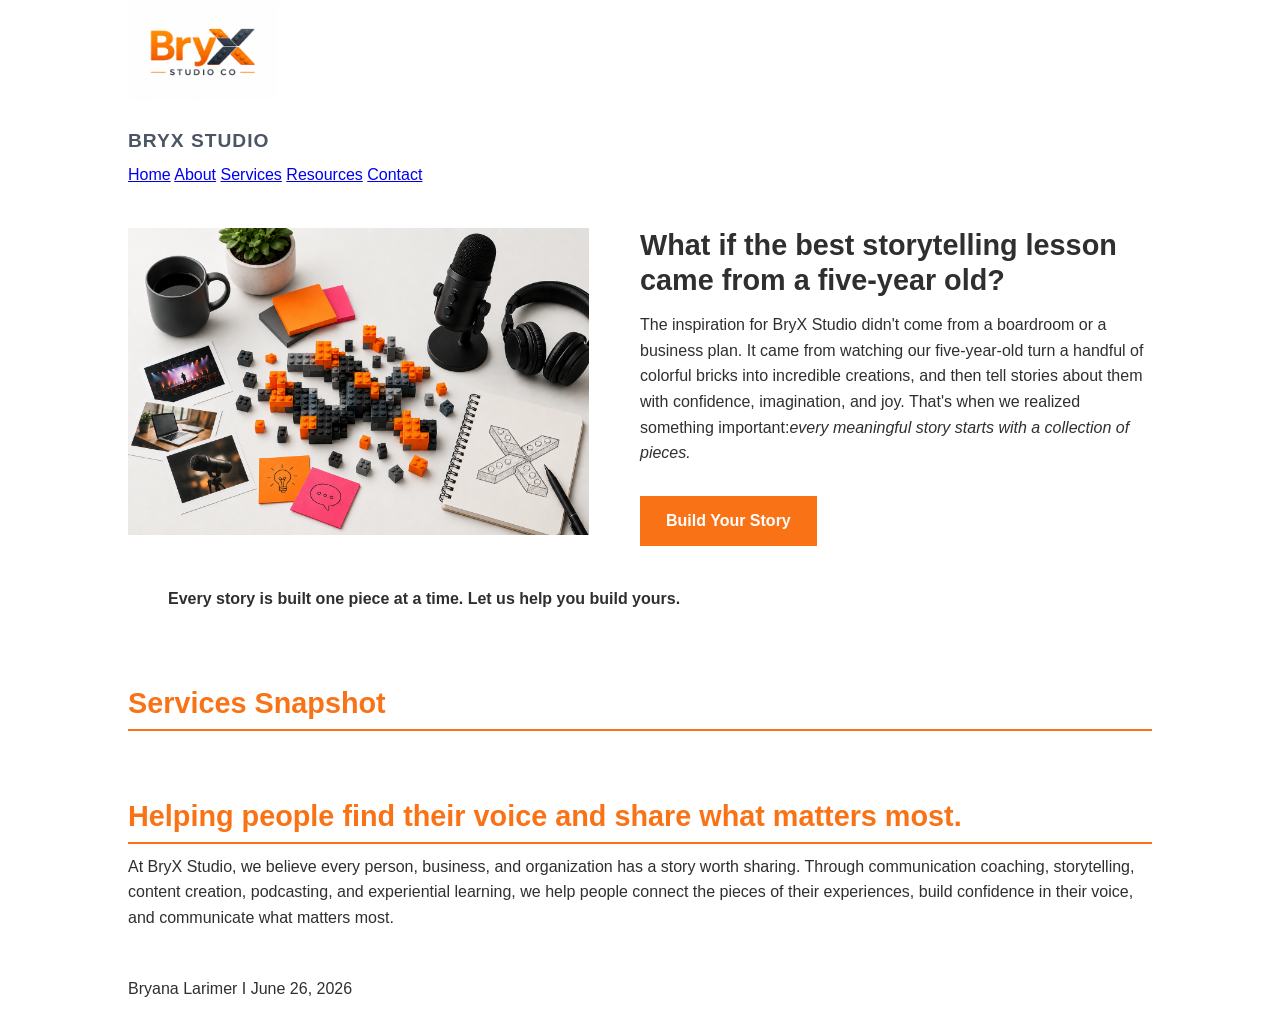
==== webdevelopment/index.html @ a3e9df2f "Add files via upload" ====
<!DOCTYPE html>
<html lang="en">
    <!--Name: Bryana Larimer
    Date: June 21, 2026
    Course: IS_LT-7355
    Description: BryX Studio Home Page
    Introduces visitors to BryX Studio through a hero section, business overview,
    featured services, and primary navigation. This page serves as the main entry
    point to the website and communicates the business mission and purpose. -->
    <head>
        <meta charset="UTF-8">
        <meta name="viewport" content="width=device-width, initial-scale=1.0">
        <title>Storytelling, Podcasting, & Communication | BryX Studio</title>
<!-- Link to external CSS for styling --> <link rel="stylesheet" href="style.css">
    </head>

    <!-- Header and navigation -->
    <body>
        <header>
        <!-- Logo and navigation will be enhanced here -->
        <img src="BryXStudiologo.png" alt="logo" width="150"><h3>BryX Studio</h3>
        <!-- Navigation menu is in alignment with business page requirements -->
        <nav>
            <a href="#home">Home</a>
            <a href="#about">About</a>
            <a href="#services">Services</a>
            <a href="#resources">Resources</a>
            <a href="#contact">Contact</a>
        </nav>
        </header>

    <!-- Main home page content -->
     <main>
        <!-- Hero section begins here. -->
        <section class="hero">
        <div class="hero-content">
        <h1>What if the best storytelling lesson came from a five-year old?</h1>
        <p>The inspiration for BryX Studio didn't come from a boardroom or a business plan. It came
            from watching our five-year-old turn a handful of colorful bricks into incredible creations,
            and then tell stories about them with confidence, imagination, and joy. That's when we 
            realized something important:<em>every meaningful story starts with a
            collection of pieces.</em></p>

            <a href="#about" class="button">Build Your Story</a>
        </div>

        <div class="hero-image">
               <img src="images_bryx-hero.png"
            alt="Creative workspace with colorful building blocks, a microphone, 
            and a notebook representing storytelling, creativity, and building ideas.">
        </div>
        </section>
         
       <!-- Keep the blockquote as a standalone section to breakup the text on the page. -->   
        <div class="quote">
             <blockquote>
                 <strong>Every story is built one piece at a time. Let us help you build 
            yours.</strong>
             </blockquote>
        </div>
         <br>
        
         <!-- Services snapshot will go here -->   
        <section>
            <h2>Services Snapshot</h2>
        </section>

         <br>
            
       <!-- This is the final section of the page and includes the mission content. -->   
        <section>
            <h2>Helping people find their voice and share what matters most. </h2>
            <p>At BryX Studio, we believe every person, business, and organization has a story worth sharing.
            Through communication coaching, storytelling, content creation, podcasting, and experiential learning,
            we help people connect the pieces of their experiences, build confidence in their voice, and communicate
            what matters most.</p>
        </section>
    </main>

        <br>
         
        <!-- Footer will be enhanced here -->
        <footer>
            <p>Bryana Larimer I June 26, 2026</p>
        </footer>
        </body>
</html>
---- webdevelopment/style.css ----
body {
            background-color: #FFFFFF;
            margin: 0 10%;
            font-family: "Open Sans", Arial, sans-serif;
            line-height: 1.6;
            color: #2F2F2F;
            }

            h1 {text-align: left;
            font-family: "Montserrat", Arial, sans-serif;
            color: #2F2F2F;
            font-size: 2.5em;
            font-weight: 700;
            line-height: 1.2;
            text-transform: none;
            margin-top: 20px;
            margin-bottom: 15px;
            }

            h2 {text-align: left;
            font-family: "Montserrat", Arial, sans-serif;
            color: #F97316;
            font-size: 1.8em;
            font-weight: 700;
            line-height: 1.4;
            text-transform: none;
            border-bottom: 2px solid #f97316;
            margin-top: 30px;
            margin-bottom: 10px;
            padding-bottom: 5px;
            }

            h3 {text-align: left;
            font-family: "Montserrat", Arial, sans-serif;
            color: #4B5563;
            font-size: 1.2em;
            font-weight: 600;
            line-height: 1.4;
            text-transform: uppercase;
            margin-top: 20px;
            margin-bottom: 8px;
            letter-spacing: 1px;
            }

            p {text-align: left;
            font-family: "Open Sans", Arial, sans-serif;
            color: #2F2F2F;
            font-size: 1em;
            line-height: 1.6;
            margin-top: 10px;
            margin-bottom: 10px;
            }

            .hero {
                margin-top: 40px;
                margin-right: 0px;
                margin-bottom: 40px;
                margin-left: 0px;
            }

            .hero-content {
                width: 50%;
                float: right;
            }

            .hero h1 {
                font-size: 1.8em;
                margin-top: 0;
            }

            .hero-image {
                width: 45%;
                float: left;
            }

            .hero-image img {
                width: 100%;
                height: auto;
                display: block;
            }

            .hero::after {
                content: "";
                display: block;
                clear: both;
            }

            .button {
                display: inline-block;
                background-color:#F97316;
                color:#FFFFFF;
                font-family: "Montserrat", Arial, sans-serif;
                font-size: 1em;
                font-weight: bold;
                line-height: 1.4;
                text-align: center;
                text-decoration: none;
                border-style: solid;
                border-width: 2px;
                border-color: #F97316;
                padding-top: 12px;
                padding-right: 24px;
                padding-bottom: 12px;
                padding-left: 24px;
                margin-top: 20px;
                margin-right: 0px;
                margin-bottom: 0px;
                margin-left: 0px;
            }

            .button:hover {
                background-color:#FF3B7F;
                border-color: #FF3B7F;
                color:#FFFFFF;
            }

            .pdf-button {
                display: inline-block;
                background-color: #2f2f2f;
                color: white;
                font-family: "Montserrat", Arial, sans-serif;
                font-size: 1em;
                border: 2px solid #2f2f2f;
                padding: 12px 24px;
                margin-top: 20px;
                border-radius: 6px;
                text-decoration: none;
                font-weight: bold;
                transition: .3s;
            }

            .pdf-button:hover {
                background-color: #4B5563;
                border-color: #4B5563;
            }

            .download-box {
                background-color: #F97316;
                color: white;
                padding: 35px;
                margin: 50px auto;
                max-width: 650px;
                border-radius: 10px;
                text-align: center;
            }

            .download-box h3 {
                color: white;
                border-bottom: none;
                margin-top: 0;
            }

            .download-box p {
                color: white;
            }
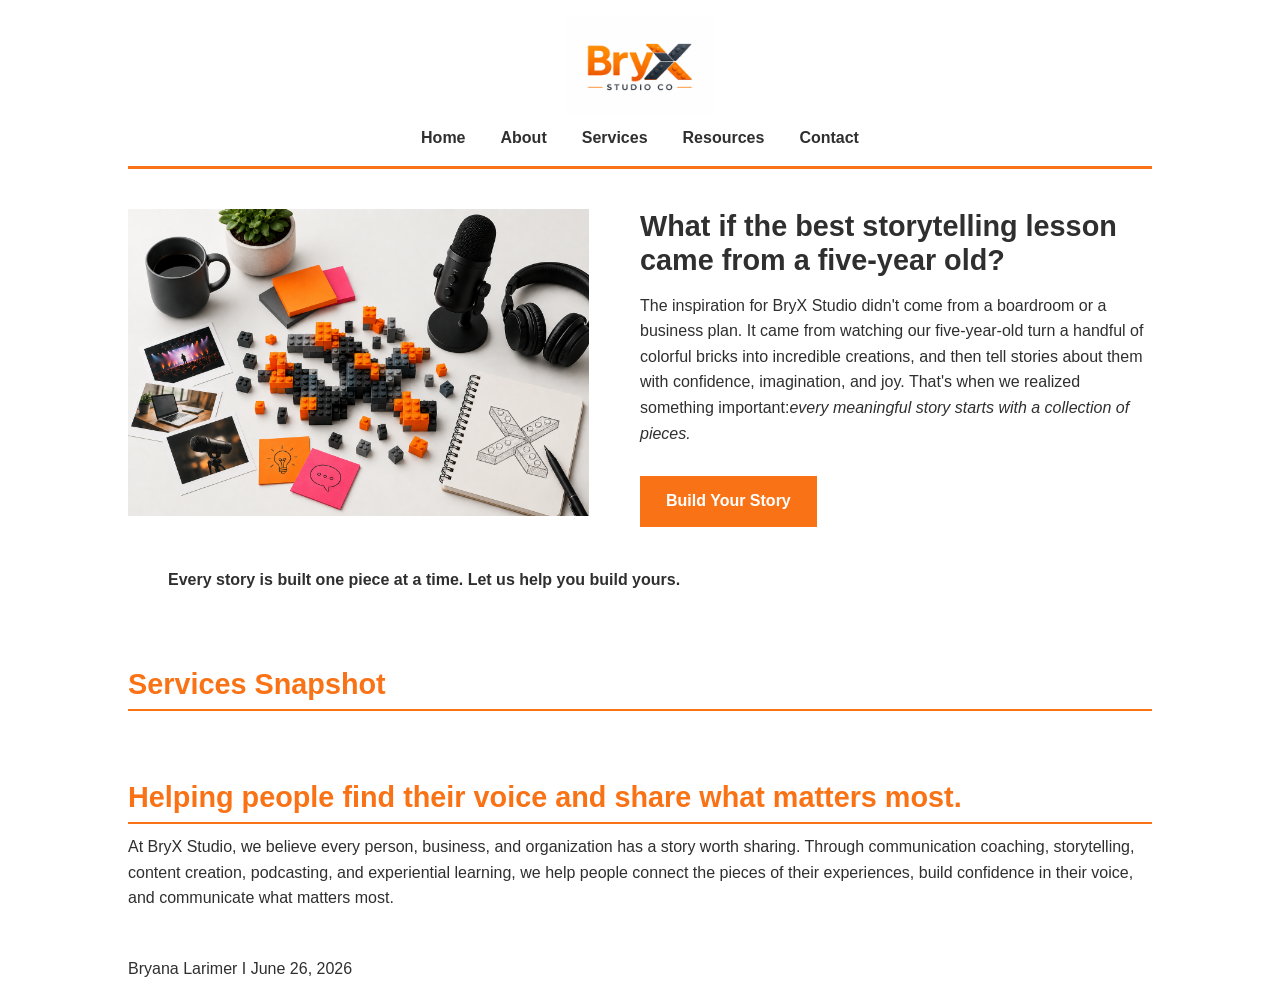
==== commit 1859a2f8: "Add files via upload" ====
--- a/webdevelopment/index.html
+++ b/webdevelopment/index.html
@@ -1,7 +1,7 @@
 <!DOCTYPE html>
 <html lang="en">
     <!--Name: Bryana Larimer
-    Date: June 21, 2026
+    Date: July 3, 2026
     Course: IS_LT-7355
     Description: BryX Studio Home Page
     Introduces visitors to BryX Studio through a hero section, business overview,
@@ -11,22 +11,24 @@
         <meta charset="UTF-8">
         <meta name="viewport" content="width=device-width, initial-scale=1.0">
         <title>Storytelling, Podcasting, & Communication | BryX Studio</title>
-<!-- Link to external CSS for styling --> <link rel="stylesheet" href="style.css">
+        <!-- Link to external CSS for styling --> <link rel="stylesheet" href="style.css">
+        <!--Link to external navigation styling--> <link rel="stylesheet" href="nav.css">
     </head>
 
     <!-- Header and navigation -->
     <body>
-        <header>
-        <!-- Logo and navigation will be enhanced here -->
-        <img src="BryXStudiologo.png" alt="logo" width="150"><h3>BryX Studio</h3>
+         <header class="site-header">
+            <img src="images/BryXStudiologo.png" alt="BryX Studio logo" class="site-logo">
         <!-- Navigation menu is in alignment with business page requirements -->
-        <nav>
-            <a href="#home">Home</a>
-            <a href="#about">About</a>
-            <a href="#services">Services</a>
-            <a href="#resources">Resources</a>
-            <a href="#contact">Contact</a>
-        </nav>
+            <nav class="main-nav">
+                <ul>
+                    <li><a href="index.html">Home</a></li>
+                    <li><a href="about.html">About</a></li>
+                    <li><a href="services.html">Services</a></li>
+                    <li><a href="resources.html">Resources</a></li>
+                    <li><a href="contact.html">Contact</a></li>
+                </ul>
+            </nav>
         </header>
 
     <!-- Main home page content -->
@@ -45,7 +47,7 @@
         </div>
 
         <div class="hero-image">
-               <img src="images_bryx-hero.png"
+               <img src="images/images_bryx-hero.png"
             alt="Creative workspace with colorful building blocks, a microphone, 
             and a notebook representing storytelling, creativity, and building ideas.">
         </div>
--- a/webdevelopment/style.css
+++ b/webdevelopment/style.css
@@ -136,7 +136,8 @@
 
             .download-box {
                 background-color: #F97316;
-                color: white;
+                color: #2F2F2F;
+                border: 2px solid #2f2f2f;
                 padding: 35px;
                 margin: 50px auto;
                 max-width: 650px;
@@ -145,11 +146,41 @@
             }
 
             .download-box h3 {
-                color: white;
+                color: #2F2F2F;
                 border-bottom: none;
                 margin-top: 0;
             }
 
             .download-box p {
-                color: white;
+                color: #2F2F2F;
             }
+
+            .services-list {
+                background-color: #F5F5F5;
+                list-style: none;
+                padding: 20px 30px;
+                margin: 20px 0;
+                border-left: 4px solid #F97316;
+                border-radius: 8px;
+            }
+
+            .services-list li {
+                font-family: "Open Sans", Arial, sans-serif;
+                font-size: 1.05em;
+                color: #2F2F2F;
+                line-height: 1.8;
+                margin-bottom: 10px;
+            }
+
+            .services-list li::before {
+                content: "✔";
+                color: #F97316;
+                font-weight: bold;
+                margin-right: 10px;
+            }
+
+            .services-list li:hover {
+                color: #FF3B7F;
+            }
+            
+
--- a/webdevelopment/nav.css
+++ b/webdevelopment/nav.css
@@ -0,0 +1,37 @@
+.site-header {
+    display: flex;
+    flex-direction: column;
+    align-items: center;
+    padding: 15px 30px;
+    background-color: white;
+    border-bottom: 3px solid #F97316;
+}
+
+.site-logo {
+    width: 150px;
+    height: auto;
+    margin-bottom: 10px;
+}
+
+.main-nav ul {
+    display: flex;
+    flex-direction: row;
+    gap: 35px;
+    list-style: none;
+    margin: 0;
+    padding: 0;
+}
+
+.main-nav a {
+    font-family: "Montserrat", Arial, sans-serif;
+    font-size: 1em;
+    font-weight: bold;
+    color: #2F2f2f;
+    text-decoration: none;
+}
+
+.main-nav a:hover,
+.main-nav a:focus {
+    color: #FF3B7F;
+    text-decoration: underline;
+}
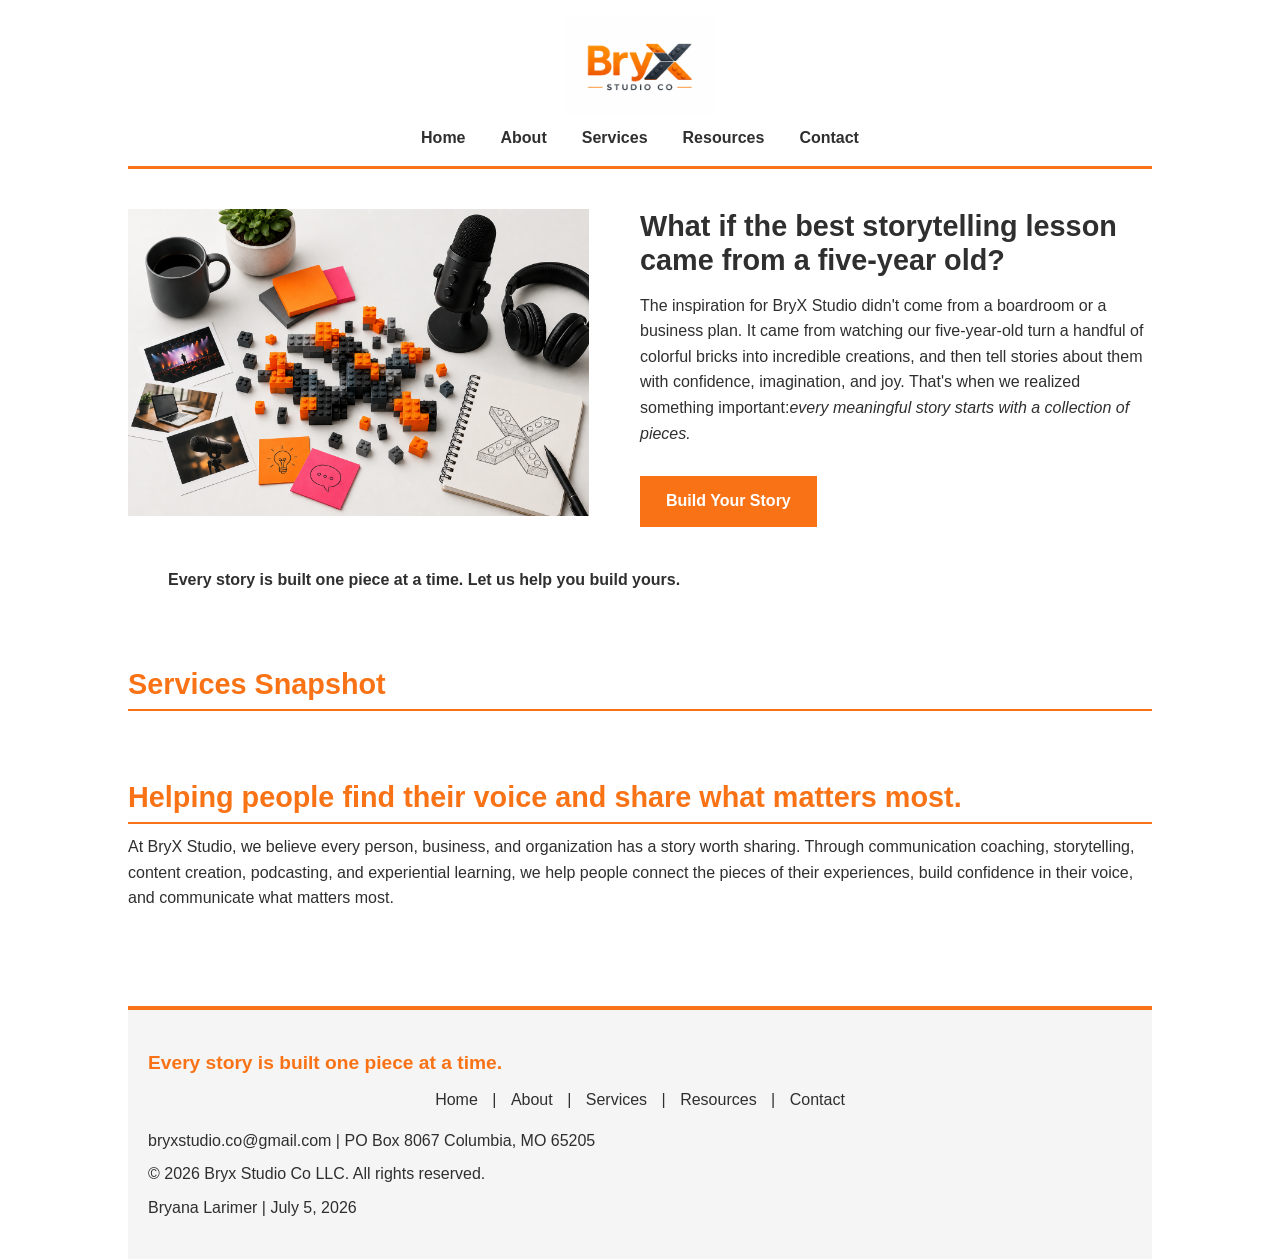
==== commit 075f37ac: "Add files via upload" ====
--- a/webdevelopment/index.html
+++ b/webdevelopment/index.html
@@ -15,7 +15,7 @@
         <!--Link to external navigation styling--> <link rel="stylesheet" href="nav.css">
     </head>
 
-    <!-- Header and navigation -->
+<!-- Site header and main navigation -->
     <body>
          <header class="site-header">
             <img src="images/BryXStudiologo.png" alt="BryX Studio logo" class="site-logo">
@@ -24,7 +24,17 @@
                 <ul>
                     <li><a href="index.html">Home</a></li>
                     <li><a href="about.html">About</a></li>
-                    <li><a href="services.html">Services</a></li>
+    <!--Dropdown navigation-->
+                    <li class="dropdown">
+                        <a href="services.html">Services</a>
+                        <ul class="dropdown-menu">
+                            <li><a href="#">Communication & Confidence Coaching</a></li>
+                            <li><a href="#">Storytelling & Brand Messaging</a></li>
+                            <li><a href="#">Content Creation & Podcasting</a></li>
+                            <li><a href="#">Assessments & Team Development</a></li>
+                            <li><a href="#">Experiential Learning Workshops</a></li>
+                        </ul>
+                    </li>
                     <li><a href="resources.html">Resources</a></li>
                     <li><a href="contact.html">Contact</a></li>
                 </ul>
@@ -81,9 +91,27 @@
 
         <br>
          
-        <!-- Footer will be enhanced here -->
-        <footer>
-            <p>Bryana Larimer I June 26, 2026</p>
+     <!-- Footer -->
+        <footer class="site-footer">
+            <p class="footer-motto">
+                Every story is built one piece at a time.
+            </p>
+
+            <nav class="footer-nav">
+                <a href="index.html">Home</a> |
+                <a href="about.html">About</a> |
+                <a href="services.html">Services</a> |
+                <a href="resources.html">Resources</a> |
+                <a href="contact.html">Contact</a>
+            </nav>
+
+            <p> bryxstudio.co@gmail.com | PO Box 8067 Columbia, MO 65205</p>
+            <p>&copy; 2026 Bryx Studio Co LLC. All rights reserved.</p>
+
+        <!--Assignments requirement-->
+            <p class="footer-assignment">
+            Bryana Larimer | July 5, 2026
+            </p>
         </footer>
         </body>
 </html>
--- a/webdevelopment/style.css
+++ b/webdevelopment/style.css
@@ -1,3 +1,8 @@
+/*BryX Studio Navigation Styles
+Bryana Larimer
+IS_LT-7355
+Description: Styles for the site header, navigation menu, and dropdown navigation.*/
+/*Global styles*/
 body {
             background-color: #FFFFFF;
             margin: 0 10%;
@@ -51,6 +56,7 @@
             margin-bottom: 10px;
             }
 
+/*Hero section*/
             .hero {
                 margin-top: 40px;
                 margin-right: 0px;
@@ -85,6 +91,7 @@
                 clear: both;
             }
 
+/*Button styles*/
             .button {
                 display: inline-block;
                 background-color:#F97316;
@@ -114,6 +121,7 @@
                 color:#FFFFFF;
             }
 
+/*PDF download section*/
             .pdf-button {
                 display: inline-block;
                 background-color: #2f2f2f;
@@ -155,6 +163,7 @@
                 color: #2F2F2F;
             }
 
+/*Services list*/
             .services-list {
                 background-color: #F5F5F5;
                 list-style: none;
@@ -182,5 +191,122 @@
             .services-list li:hover {
                 color: #FF3B7F;
             }
+
+/*Resources page*/
+            .reflection-box {
+                background-color: #F5F5F5;
+                border: 2px solid #F97316;
+                border-radius: 10px;
+                padding: 30px;
+                margin: 40px auto;  
+            }
+
+            .first-paragraph::first-letter {
+                font-size: 2.5em;
+                font-weight: bold;
+                color: #F97316;
+                font-family: "Montserrat", Arial, sans-serif;
+            }
+
+           .resources-intro p:nth-of-type(even) {
+                text-indent: 30px;
+           }
             
-
+            .resources-intro {
+                text-align: center;
+                max-width: 800px;
+                margin: 50px auto;
+                padding: 20px;
+            }
+
+            .resources-grid {
+                display: flex;
+                flex-wrap: wrap;
+                gap: 25px;
+                justify-content: center;
+                margin: 40px auto;
+                max-width: 1100px;
+            }
+
+            .resource-card {
+                background-color: #F5F5F5;
+                border-left: 5px solid #F97316;
+                border-radius: 10px;
+                padding: 25px;
+                width: 300px;
+            }
+
+            .resource-card h3 {
+                color: #2F2F2F;
+                font-family: "Montserrat", Arial, sans-serif;
+            }
+
+            .resource-card h4 {
+                color: #4B5563;
+                font-family: "Montserrat", Arial, sans-serif;
+            }
+
+            .resource-card p {
+                color: #2F2F2F;
+            }
+
+/*Resources call to action*/
+            .resources-cta {
+                background-color: #F97316;
+                text-align: center;
+                padding: 40px;
+                margin: 50px 0;
+            }
+
+            .resources-cta h2, 
+            .resources-cta p {
+                color: #2F2F2F;
+            }
+
+            .resources-cta .button {
+                background-color: #2F2F2F;
+                border-color: #2F2F2F;
+                color: #FFFFFF;
+            }
+
+            .resources-cta .button:hover {
+                background-color: #FF3B7F;
+                border-color: #FF3B7F;
+            }
+
+/*Footer styles*/
+            .site-footer {
+                background-color: #F5F5F5;
+                border-top: 4px solid #F97316;
+                text-align:center;
+                padding: 30px 20px;
+                margin-top: 60px;
+            }
+
+            .site-footer .footer-motto {
+                font-family: "Montserrat", Arial, sans-serif;
+                font-size: 1.2em;
+                font-weight: bold;
+                color: #F97316;
+            }
+
+            .footer-nav {
+                margin-bottom: 15px;
+            }
+
+            .footer-nav a {
+                font-family: "Open Sans", Arial, sans-serif;
+                color: #2F2F2F;
+                text-decoration: none;
+                margin: 0 10px;
+            }
+
+            .footer-nav a:hover {
+                color: #FF3B7F;
+            }
+
+            .site-footer p {
+                color: #2F2F2F;
+                margin: 8px 0;
+            }
+
--- a/webdevelopment/nav.css
+++ b/webdevelopment/nav.css
@@ -1,3 +1,8 @@
+/*BryX Studio Navigation Styles
+Bryana Larimer
+IS_LT-7355
+Description: Styles for the site header, navigation menu, and dropdown navigation.*/
+/*Site header*/
 .site-header {
     display: flex;
     flex-direction: column;
@@ -7,13 +12,15 @@
     border-bottom: 3px solid #F97316;
 }
 
+/*Site logo*/
 .site-logo {
     width: 150px;
     height: auto;
     margin-bottom: 10px;
 }
 
-.main-nav ul {
+/*Main navigation*/
+.main-nav > ul {
     display: flex;
     flex-direction: row;
     gap: 35px;
@@ -34,4 +41,42 @@
 .main-nav a:focus {
     color: #FF3B7F;
     text-decoration: underline;
+}
+
+/*Dropdown menu*/
+.dropdown {
+    position: relative;
+}
+
+.dropdown-menu {
+    display: none;
+    position: absolute;
+    top: 100%;
+    left: 0;
+    background-color: #FFFFFF;
+    border: 1px solid #F97316;
+    border-radius: 5px;
+    padding: 0;
+    margin: 0;
+    list-style: none;
+    min-width: 220px;
+}
+
+.dropdown:hover .dropdown-menu {
+    display: block;
+}
+
+.dropdown-menu li {
+    padding: 10px 15px;
+}
+
+.dropdown-menu a {
+    display: block;
+    color: #2F2f2f;
+    text-decoration: none;
+}
+
+.dropdown-menu a:hover {
+    background-color: #F5F5F5;
+    color: #FF3B7F;
 }
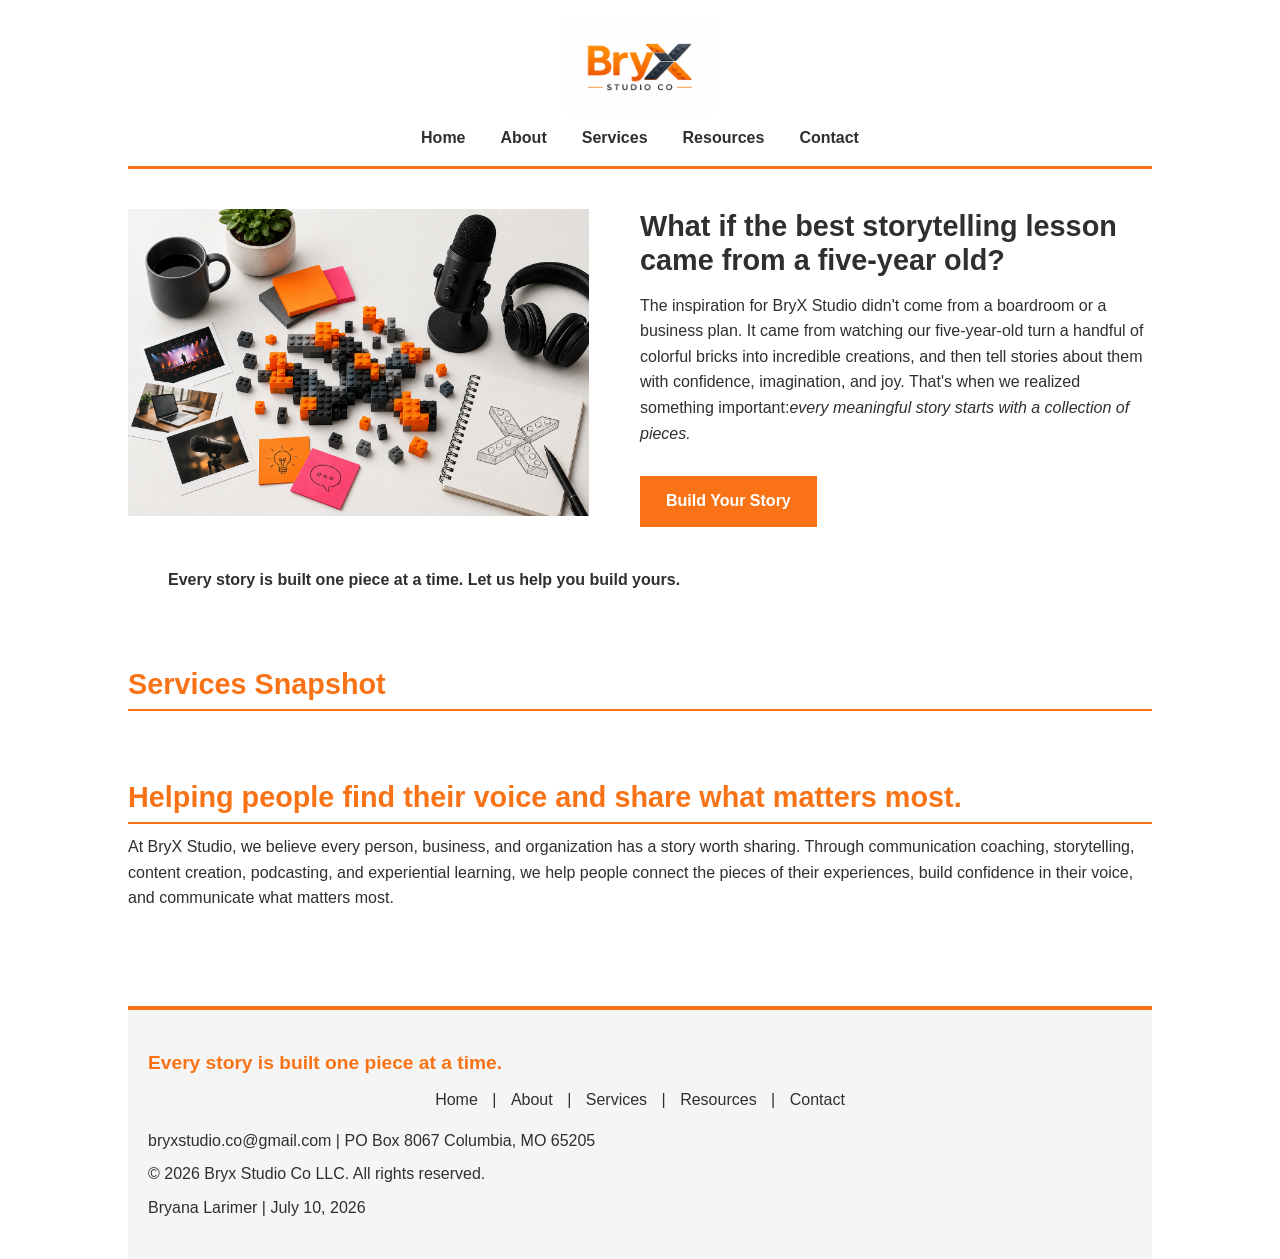
==== commit 7eb44172: "Add files via upload" ====
--- a/webdevelopment/index.html
+++ b/webdevelopment/index.html
@@ -91,7 +91,7 @@
 
         <br>
          
-     <!-- Footer -->
+    <!-- Footer -->
         <footer class="site-footer">
             <p class="footer-motto">
                 Every story is built one piece at a time.
@@ -105,12 +105,14 @@
                 <a href="contact.html">Contact</a>
             </nav>
 
-            <p> bryxstudio.co@gmail.com | PO Box 8067 Columbia, MO 65205</p>
+            <p class="footer-contact"> 
+                bryxstudio.co@gmail.com | PO Box 8067 Columbia, MO 65205
+            </p>
             <p>&copy; 2026 Bryx Studio Co LLC. All rights reserved.</p>
 
         <!--Assignments requirement-->
             <p class="footer-assignment">
-            Bryana Larimer | July 5, 2026
+            Bryana Larimer | July 10, 2026
             </p>
         </footer>
         </body>
--- a/webdevelopment/style.css
+++ b/webdevelopment/style.css
@@ -310,3 +310,110 @@
                 margin: 8px 0;
             }
 
+/*About page media*/
+            .family-story {
+                text-align: center;
+                margin: 50px auto;
+            }
+
+            .family-image {
+                width: 100%;
+                max-width: 900px;
+                border-radius: 12px;
+                box-shadow: 0 8px 20px rgba(0,0,0,.15);
+                transition: transform .3s ease;
+            }
+
+            .family-image:hover {
+                transform: scale(1.02);
+            }
+
+            .welcome-video {
+                text-align: center;
+                margin: 50px auto;
+            }
+
+            .welcome-video video {
+                width: 100%;
+                max-width: 700px;
+                border-radius: 12px;
+                box-shadow: 0 8px 20px rgba(0,0,0,.15);
+            }
+
+            .welcome-video figcaption {
+                margin-top: 15px;
+                font-style: italic;
+                color: #4B5563;
+            }
+
+/*Print styles*/
+            @media print {
+            /*Set page margins*/
+            @page {
+                margin: 1in;
+            }
+
+            /*Print styles*/
+            body {
+                background: white;
+                color: black;
+                font-family: Georgia, "Times New Roman", serif;
+                margin: 0;
+            }
+
+            /*Everything prints in black*/
+            * {
+                color: black !important;
+                background: white !important;
+                box-shadow: none !important;
+                text-shadow: none !important;
+            }
+
+            /*Hide elements that don't belong in print*/
+            .site-header,
+            .hero,
+            .family-story,
+            .welcome-video,
+            .download-box,
+            .footer-nav,
+            .footer-motto,
+            .button,
+            .pdf-button {
+                display: none;
+            }
+
+            /*Slightly smaller headings*/
+            h1 {
+                font-size: 22pt;
+            }
+
+            h2 {
+                font-size: 16pt;
+                border: none;
+            }
+
+            h3 {
+                font-size: 14pt;
+            }
+
+            p,
+            li {
+                font-size: 12pt;
+                line-height: 1.4;
+            }
+
+            /*Keep spacing tight so it fits on one page*/
+            section {
+                margin-bottom: 15px;
+            }
+
+            /*Only print contact information from footer*/
+            .site-footer * {
+                display: none;
+            }
+
+            .footer-contact {
+                display: block !important;
+                color: black !important;
+            }
+        }
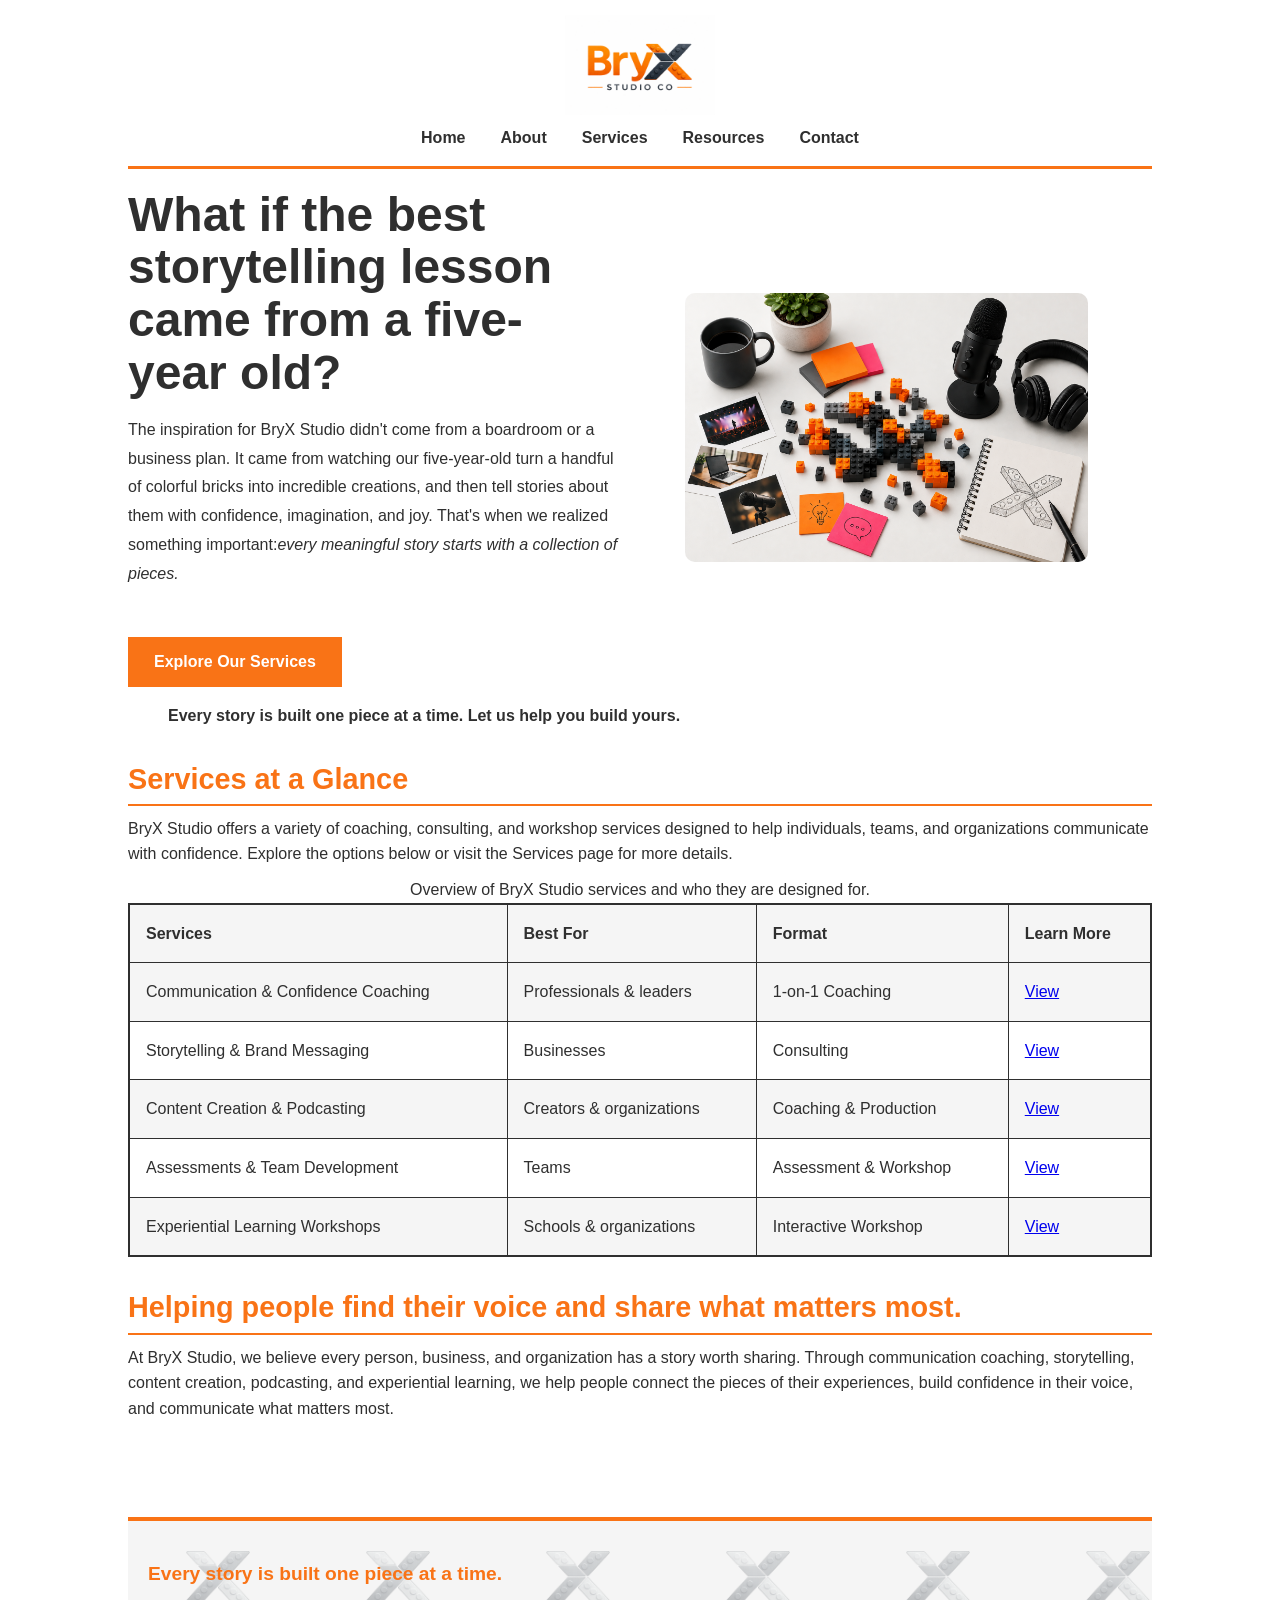
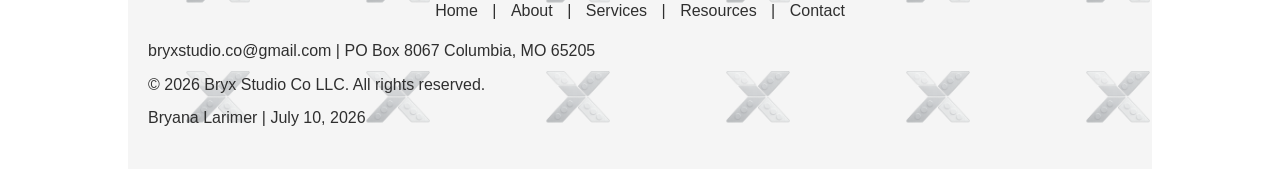
==== commit 5aa2e650: "Add files via upload" ====
--- a/webdevelopment/index.html
+++ b/webdevelopment/index.html
@@ -53,7 +53,7 @@
             realized something important:<em>every meaningful story starts with a
             collection of pieces.</em></p>
 
-            <a href="#about" class="button">Build Your Story</a>
+            <a href="#services" class="button">Explore Our Services</a>
         </div>
 
         <div class="hero-image">
@@ -70,14 +70,69 @@
             yours.</strong>
              </blockquote>
         </div>
-         <br>
         
          <!-- Services snapshot will go here -->   
-        <section>
-            <h2>Services Snapshot</h2>
+        <section class="services-snapshot" id="services">
+            <h2>Services at a Glance</h2>
+            <p>
+                BryX Studio offers a variety of coaching, consulting, and workshop services designed to help individuals, teams, and
+                organizations communicate with confidence. Explore the options below or visit the Services page for more details.
+            </p>
+
+            <div class="table-wrapper">
+                <table>
+                    <caption>
+                        Overview of BryX Studio services and who they are designed for.
+                    </caption>
+
+                    <thread>
+                        <tr>
+                            <th scope="col">Services</th>
+                            <th scope="col">Best For</th>
+                            <th scope="col">Format</th>
+                            <th scope="col">Learn More</th>
+                        </tr>
+                    </thread>
+
+                    <tbody>
+                        <tr>
+                            <td>Communication &amp; Confidence Coaching</td>
+                            <td>Professionals &amp; leaders</td>
+                            <td>1-on-1 Coaching</td>
+                            <td><a href="services.html#communication">View</a></td>
+                        </tr>
+
+                        <tr>
+                            <td>Storytelling &amp; Brand Messaging</td>
+                            <td>Businesses</td>
+                            <td>Consulting</td>
+                            <td><a href="services.html#storytelling">View</a></td>
+                        </tr>
+
+                        <tr>
+                            <td>Content Creation &amp; Podcasting</td>
+                            <td>Creators &amp; organizations</td>
+                            <td>Coaching &amp; Production</td>
+                            <td><a href="services.html#content">View</a></td>
+                        </tr>
+
+                        <tr>
+                            <td>Assessments &amp; Team Development</td>
+                            <td>Teams</td>
+                            <td>Assessment &amp; Workshop</td>
+                            <td><a href="services.html#assessments">View</a></td>
+                        </tr>
+
+                        <tr>
+                            <td>Experiential Learning Workshops</td>
+                            <td>Schools &amp; organizations</td>
+                            <td>Interactive Workshop</td>
+                            <td><a href="services.html#workshops">View</a></td>
+                        </tr>
+                    </tbody>
+                </table>
+            </div>
         </section>
-
-         <br>
             
        <!-- This is the final section of the page and includes the mission content. -->   
         <section>
--- a/webdevelopment/style.css
+++ b/webdevelopment/style.css
@@ -58,37 +58,72 @@
 
 /*Hero section*/
             .hero {
-                margin-top: 40px;
-                margin-right: 0px;
-                margin-bottom: 40px;
-                margin-left: 0px;
+               display: flex;
+               align-items: center;
+               justify-content: space-between;
+               gap: 4rem;
+               max-width: 1200px;
+               margin: 0 auto;
+               padding: 3rem 2 rem;
             }
 
             .hero-content {
-                width: 50%;
-                float: right;
+                flex: 1.1;
             }
 
             .hero h1 {
-                font-size: 1.8em;
-                margin-top: 0;
+                font-size: 3rem;
+                line-height: 1.1;
+                margin-bottom: 1rem;
+            }
+
+            .hero-content p {
+                max-width: 38rem;
+                line-height: 1.8;
+                margin-bottom: 2rem;
             }
 
             .hero-image {
-                width: 45%;
-                float: left;
+                flex: 0.9;
             }
 
             .hero-image img {
                 width: 100%;
                 height: auto;
                 display: block;
+                border-radius: 10px;
             }
 
             .hero::after {
                 content: "";
                 display: block;
                 clear: both;
+            }
+
+            .hero-content .button {
+                display: inline-block;
+                margin-top: 1rem;
+            }
+
+            @media screen and (max-width:600px) {
+                .hero {
+                    flex-direction: column;
+                    text-align: center;
+                    gap: 2rem;
+                }
+
+                .hero-content,
+                .hero-image {
+                    width: 100%;
+                }
+
+                .hero-content h1 {
+                    font-size: 2rem;
+                }
+
+                .hero-content p {
+                    max-width: 100%;
+                }
             }
 
 /*Button styles*/
@@ -115,7 +150,8 @@
                 margin-left: 0px;
             }
 
-            .button:hover {
+            .button:hover,
+            .button:focus {
                 background-color:#FF3B7F;
                 border-color: #FF3B7F;
                 color:#FFFFFF;
@@ -137,7 +173,8 @@
                 transition: .3s;
             }
 
-            .pdf-button:hover {
+            .pdf-button:hover,
+            .pdf-button:focus {
                 background-color: #4B5563;
                 border-color: #4B5563;
             }
@@ -276,11 +313,14 @@
 
 /*Footer styles*/
             .site-footer {
-                background-color: #F5F5F5;
-                border-top: 4px solid #F97316;
-                text-align:center;
-                padding: 30px 20px;
-                margin-top: 60px;
+               background-color: #F5F5F5;
+               border-top: 4px solid #F97316;
+               text-align: center; 
+               background-image: url("images/footer-pattern.png");
+               background-repeat: repeat;
+               background-size: 180px;
+               padding: 30px 20px;
+               margin-top: 60px;
             }
 
             .site-footer .footer-motto {
@@ -309,16 +349,39 @@
                 color: #2F2F2F;
                 margin: 8px 0;
             }
+        
+        /*Footer contact information*/
+            .footer-contact {
+                margin: 15px 0;
+            }
+
+            .footer-contact p {
+                display: flex;
+                justify-content: center;
+                align-items: center;
+                gap: 6px;
+                margin: 6px 0;
+            }
+
+        /*Small footer icons*/
+            .footer-icon {
+                width: 18px;
+                height: 18px; 
+                margin-right: 2px;
+                vertical-align: middle;
+            }
 
 /*About page media*/
             .family-story {
-                text-align: center;
-                margin: 50px auto;
+                grid-area: family;
+                margin: 0;
+                min-width: 0;
             }
 
             .family-image {
+                display: block;
                 width: 100%;
-                max-width: 900px;
+                height: auto;
                 border-radius: 12px;
                 box-shadow: 0 8px 20px rgba(0,0,0,.15);
                 transition: transform .3s ease;
@@ -329,91 +392,634 @@
             }
 
             .welcome-video {
+                min-width: 0;
+                margin: 0;
                 text-align: center;
-                margin: 50px auto;
+            }
+
+            .welcome-video figure {
+                margin: 0;
             }
 
             .welcome-video video {
+                display: block;
                 width: 100%;
-                max-width: 700px;
-                border-radius: 12px;
+                height: auto;
+                border-radius: 10px;
                 box-shadow: 0 8px 20px rgba(0,0,0,.15);
             }
 
             .welcome-video figcaption {
-                margin-top: 15px;
+                margin-top: 12px;
                 font-style: italic;
                 color: #4B5563;
             }
 
 /*Print styles*/
             @media print {
-            /*Set page margins*/
+        /*Set page margins*/
             @page {
                 margin: 1in;
             }
 
-            /*Print styles*/
+        /*Use a readable serif font*/
             body {
+                font-family: Georgia, "Times New Roman", serif;
                 background: white;
-                color: black;
-                font-family: Georgia, "Times New Roman", serif;
                 margin: 0;
             }
 
-            /*Everything prints in black*/
-            * {
-                color: black !important;
-                background: white !important;
-                box-shadow: none !important;
-                text-shadow: none !important;
-            }
-
-            /*Hide elements that don't belong in print*/
+        /*Hide content that should not print*/
             .site-header,
-            .hero,
             .family-story,
             .welcome-video,
+            .founders-section,
             .download-box,
+            .footer-motto,
             .footer-nav,
-            .footer-motto,
-            .button,
-            .pdf-button {
+            .footer-copyright,
+            .footer-assignment {
                 display: none;
             }
 
-            /*Slightly smaller headings*/
-            h1 {
-                font-size: 22pt;
-            }
-
-            h2 {
-                font-size: 16pt;
+        /*Simplified required printed content*/
+            .about-story,
+            .print-services,
+            .site-footer {
+                margin: 0 0 12px;
+                padding: 0;
                 border: none;
-            }
-
-            h3 {
-                font-size: 14pt;
-            }
-
-            p,
-            li {
-                font-size: 12pt;
-                line-height: 1.4;
-            }
-
-            /*Keep spacing tight so it fits on one page*/
-            section {
-                margin-bottom: 15px;
-            }
-
-            /*Only print contact information from footer*/
-            .site-footer * {
-                display: none;
-            }
-
-            .footer-contact {
-                display: block !important;
-                color: black !important;
+                background: none;
+                box-shadow: none;
+            }
+
+        /*Remove decorative list styling*/
+            .services-list {
+                background: none;
+                border: none;
+                border-radius: 0;
+                margin: 6px 0; 
+                padding-left: 25px;
+            }
+
+            .services-list li:before {
+                content: none;
+            }
+
+        /*Print only the footer contact info*/
+            .site-footer {
+                margin-top: 12px;
+                text-align: left;
+            }
+
+        /*Reduce the page slightly to help it fit*/
+            main,
+            .site-footer {
+                transform: scale(0.9);
+                transform-origin: top left;
+                width: 111%;
             }
         }
+
+/*Contact page styles*/
+            .contact-section {
+                display: flex;
+                gap: 50px;
+                align-items: flex-start;
+                background-color: #F97316;
+                padding: 50px;
+                margin: 40px 0;
+                border-radius: 10px;
+                box-sizing: border-box;
+            }
+
+        /*Left column*/
+            .contact-details {
+                display: block;
+                flex: 1;
+                min-width: 0;
+                max-width: 450px;
+            }
+
+            .contact-details h1 {
+                color: #2F2F2F;
+                margin-top: 0;
+                margin-bottom: 20px;
+            }
+
+            .contact-details p {
+                color: #2F2F2F;
+                margin-bottom: 30px;
+            }
+            
+        /*Keeps all contact items stacked*/
+            .contact-list {
+                display: flex;
+                flex-direction: column;
+                gap: 14px;
+            }
+
+            .contact-item {
+                display: flex;
+                align-items: center;
+                gap: 10px;
+                margin: 14px 0;
+            }
+
+            .contact-item p {
+                margin: 0;
+                color: #2F2F2F;
+            }
+
+            .contact-icon {
+                width: 18px;
+                height: 18px;
+                padding: 6px;
+                background-color: white;
+                border: 2px solid #2F2F2F;
+                border-radius: 8px;
+                flex-shrink: 0;
+            }
+
+        /*Right column*/
+            .contact-form {
+                flex: 1;
+                min-width: 0;
+                max-width: 650px;
+                background-color: #F5F5F5;
+                padding: 30px;
+                border-radius: 10px;
+                box-sizing: border-box;
+            }
+
+            .form-row {
+                display: flex;
+                gap: 20px;
+            }
+
+            .form-group {
+                display: flex;
+                flex-direction: column;
+                margin-bottom: 20px;
+            }
+
+            .title-field {
+                flex: 0 0 130px;
+            }
+
+            .name-field {
+                flex: 1;
+                min-width: 0;
+            }
+
+            .form-group label {
+                font-family: "Montserrat", Arial, sans-serif;
+                font-weight: bold;
+                color: #2F2F2F;
+                margin-bottom: 6px;
+            }
+
+            .form-group input,
+            .form-group select,
+            .form-group textarea {
+                width: 100%;
+                font-family: "Open Sans", Arial, sans-serif;
+                font-size: 1em;
+                color: #2F2F2F;
+                background-color: #FFFFFF;
+                border: 2px solid #4B5563;
+                border-radius: 6px;
+                padding: 12px;
+                box-sizing: border-box;
+            }
+
+            .form-group textarea {
+                resize: vertical;
+            }
+
+            .form-group input:focus,
+            .form-group select:focus,
+            .form-group textarea:focus {
+                outline: 3px solid #FF3B7F;
+                border-color: #2F2F2F;
+            }
+
+            .contact-submit {
+                display: block;
+                width: 100%;
+                background-color: #2F2F2F;
+                color: white;
+                font-family: "Montserrat", Arial, sans-serif;
+                font-size: 1em;
+                font-weight: bold;
+                border: 2px solid #2F2F2F;
+                border-radius: 6px;
+                padding: 14px 24px;
+                cursor: pointer;
+            }
+
+            .contact-submit:hover,
+            .contact-submit:focus {
+                background-color: #FF3B7F;
+                border-color: #2F2F2F;
+            }
+
+        /*Contact page mobile*/
+            @media screen and (max-width: 768px) {
+                .contact-section {
+                    flex-direction: column;
+                    padding: 25px;
+                    gap: 30px;
+                }
+
+                .contact-details,
+                .contact-form {
+                    width: 100%;
+                    max-width: none;
+                }
+
+                .form-row {
+                    flex-direction: column;
+                    gap: 0;
+                }
+
+                .title-field {
+                    flex: auto;
+                }
+
+                .contact-form {
+                    padding: 20px;
+                }
+            }
+
+/*About page grid layout*/
+                .story-grid {
+                    display: grid;
+                    grid-template-columns: minmax(300px, 1.2fr) minmax(0, 1fr);
+                    grid-template-areas: "family story";
+                    gap: 45px;
+                    align-items: center;
+                    background-color: #F97316;
+                    padding: 45px;
+                    margin: 40px 0 50px;
+                    border-radius: 10px;
+                    box-sizing: border-box;
+                }
+
+                .about-story {
+                    grid-area: story;
+                    min-width: 0;
+                }
+
+                .about-story h1 {
+                    margin-top: 0;
+                    color: #2F2F2F;
+                }
+
+                .about-story h2 {
+                    color: #2F2F2F;
+                    border-bottom-color: #2F2F2F;
+                }
+
+                .about-story p,
+                .about-story blockquote {
+                    color: #2F2F2F;
+                }
+
+                .about-story blockquote {
+                    margin: 25px 0 0;
+                }
+
+                .print-services {
+                    margin: 50px 0;
+                }
+
+/*About page Founders grid*/
+                .founders-section {
+                    margin: 50px 0;
+                }
+
+                .founders-grid {
+                    display: grid;
+                    grid-template-columns: repeat(2, minmax(0, 1fr));
+                    gap: 35px;
+                }
+
+                .founder-card {
+                    background-color: #F97316;
+                    border: 2px solid #2F2F2F;
+                    border-radius: 10px;
+                    padding: 30px;
+                    box-sizing: border-box;
+                    min-width: 0;
+                }
+
+                .founder-card h3 {
+                    color:#2F2F2F;
+                    margin-top: 0;
+                }
+
+                .founder-card p {
+                    color:#2F2F2F;
+                }
+
+                .founder-title {
+                    font-style: italic;
+                    font-weight: bold;
+                    margin-bottom: 15px;
+                }
+
+/*About page video and download grid*/
+                .media-grid {
+                    display: grid;
+                    grid-template-columns: minmax(0, 1.4fr) minmax(300px, 1fr);
+                    gap: 40px;
+                    align-items: center;
+                    margin: 50px 0;
+                }
+                
+                .media-grid .download-box {
+                    width: auto;
+                    max-width: none;
+                    margin: 0;
+                    box-sizing: border-box;
+                }
+
+            /*About page tablet*/
+                @media screen and (max-width: 800px) {
+
+                    .story-grid {
+                        grid-template-columns: 1fr;
+                        grid-template-areas: 
+                        "family" 
+                        "story";
+                    }
+
+                    .founders-grid {
+                        grid-template-columns: repeat(2, minmax(0, 1fr));
+                        gap: 20px;
+                    }
+
+                    .media-grid {
+                        grid-template-columns: 1fr;
+                    }
+
+                    .media-grid .download-box {
+                        width: 100%;
+                        max-width: 650px;
+                        margin: 0 auto;
+                    }
+                }
+
+            /*About page mobile*/
+                @media screen and (max-width: 600px) {
+                    
+                    .story-grid {
+                        grid-template-columns: 1fr;
+                        grid-template-areas: 
+                        "family"
+                        "story";
+                        gap: 25px;
+                        padding: 20px;
+                    }
+
+                    .founders-grid {
+                        grid-template-columns: 1fr;
+                    }
+
+                    .media-grid {
+                        grid-template-columns: 1fr;
+                        gap: 25px;
+                    }
+
+                    .founder-card,
+                    .media-grid .download-box {
+                        padding: 20px;
+                    }
+
+                    .about-story h1 {
+                        font-size: 2em;
+                    }
+                }
+
+/*Services page introduction*/
+            .services-intro {
+                max-width: 850px;
+                margin: 50px auto 40px;
+                text-align: center;
+            }
+
+            .services-intro h1 {
+                text-align: center;
+                margin-bottom: 20px;
+            }
+
+            .services-intro p {
+                text-align: center;
+                font-size: 1.05em;
+                color: #2F2F2F;
+            }
+
+    /*Services grid layout*/
+            .services-grid {
+                display: grid;
+                grid-template-columns: repeat(5, minmax(0, 1fr));
+                gap: 25px;
+                max-width: 1200px;
+                margin: 40px auto 60px;
+            }
+
+            .service-card {
+                background-color: #F97316;
+                border-radius: 8px;
+                padding: 20px;
+                min-width: 0;
+                box-sizing: border-box;
+                scroll-margin-top: 30px;
+            }
+
+            .service-figure {
+                margin: 0 0 18px;
+            }
+
+            .service-figure img {
+                display: block;
+                width: 100%;
+                aspect-ratio: 4 / 3;
+                object-fit: cover;
+                border-radius: 5px;
+            }
+
+            .service-content h2 {
+                color: #2F2F2F;
+                border-bottom: none;
+                font-size: 1.2em;
+                line-height: 1.3;
+                margin: 0 0 14px;
+            }
+
+            .service-content p {
+                color: #2F2F2F;
+                font-size: 0.95em;
+                margin: 0;
+            }
+
+    /*Services call to action*/
+            .services-cta {
+                background-color: #F97316;
+                text-align: center;
+                padding: 50px 30px;
+                margin: 60px -12.5%;
+            }
+
+            .services-cta h2 {
+                color: #2F2F2F;
+                border-bottom: none;
+                text-align: center;
+                margin-top: 0;
+            }
+
+            .services-cta p {
+                color: #2F2F2F;
+                text-align: center;
+            }
+
+            .services-cta .button {
+                background-color: #2F2F2F;
+                border-color: #2F2F2F;
+            }
+
+            .services-cta .button:hover,
+            .services-cta .button:focus {
+                background-color: #FF3B7F;
+                border-color: #FF3B7F;
+            }
+
+    /*Services page tablet*/
+            @media screen and (max-width: 1000px) {
+                .services-grid {
+                    grid-template-columns: repeat(6, minmax(0, 1fr));
+                    max-width: 760px;
+                }
+
+                .service-card {
+                    grid-column: span 2;
+                }
+
+                .service-card:nth-of-type(4) {
+                    grid-column: 2 / span 2;
+                }
+
+                .service-card:nth-of-type(5) {
+                    grid-column: 4 / span 2;
+                }
+
+                .service-content h2 {
+                    font-size: 1.1em;
+                }
+            }
+
+    /*Services page mobile*/
+            @media screen and (max-width: 600px) {
+                .services-intro {
+                    margin: 35px auto 30px;
+                }
+
+                .services-intro h1 {
+                    font-size: 2em;
+                    text-align: left;
+                }
+
+                .services-intro p {
+                    text-align: left;
+                    font-size: 0.95em;
+                }
+
+                .services-grid {
+                    display: flex;
+                    flex-direction: column;
+                    gap: 20px;
+                    margin: 30px auto 45px;
+                }
+
+                .service-card {
+                    display: flex;
+                    align-items: stretch;
+                    padding: 0;
+                    min-height: 125px;
+                }
+
+                .service-figure {
+                    flex: 0 0 32%;
+                    margin: 0;
+                }
+
+                .service-figure img {
+                    width: 100%;
+                    height: 100%;
+                    aspect-ratio: auto;
+                    object-fit: cover;
+                    border-radius: 8px 0 0 8px;
+                }
+
+                .service-content {
+                    display: flex;
+                    flex-direction: column;
+                    justify-content: center;
+                    padding: 18px;
+                    min-width: 0;
+                }
+
+                .service-content h2 {
+                    font-size: 1.15em;
+                    margin: 0;
+                }
+
+                .service-content p {
+                    display: none;
+                }
+
+                .service-cta {
+                    margin: 45px -12.5%;
+                    padding: 35px 20px;
+                }
+
+                .services-cta h2 {
+                    font-size: 1.5em;
+                }
+            }
+
+/*Services snapshop table*/
+                .table-wrapper {
+                    overflow-x: auto;
+                }
+
+                .services-snapshot table {
+                    width: 100%;
+                    border-collapse: collapse;
+                    border: 2px solid;
+                }
+
+                .services-snapshot th,
+                .services-snapshot td {
+                    padding: 1rem;
+                    text-align: left;
+                    border: 1px solid;
+                }
+
+                .services-snapshot tbody tr:nth-child(odd) {
+                    background-color: #F5F5F5;
+                }
+
+                .services-snapshot tbody tr:nth-child(even) {
+                    background-color: #FFFFFF;
+                }
+
+            /*Responsive table*/
+                @media screen and (max-width: 600px) {
+                    .services-snapshot th,
+                    .services-snapshot td {
+                        padding: 0.65rem;
+                        font-size: 0.9rem;
+                    }
+                }
--- a/webdevelopment/nav.css
+++ b/webdevelopment/nav.css
@@ -79,4 +79,52 @@
 .dropdown-menu a:hover {
     background-color: #F5F5F5;
     color: #FF3B7F;
-}+}
+
+/*Mobile hamburger icon*/
+    /*Hide checkbox*/
+        #menu-toggle {
+            display: none;
+        }
+
+    /*Hide hamburger on desktop*/
+        .hamburger {
+            display: none;
+        }
+    
+     /*Mobile navigation*/
+        @media screen and (max-width: 600px) {
+
+        /*Show hamburger icon*/
+        .hamburger {
+            display: block;
+            font-size: 2em;
+            cursor: pointer;
+            color: #2F2F2F;
+        }
+
+        /*Hide full navigation menu*/
+        .main-nav {
+            display: none;
+            width: 100%
+        }
+
+        /*Show navigation when hamburger is clicked*/
+        #menu-toggle:checked ~ .main-nav {
+            display: block;
+        }
+
+        /*Stack links vertically*/
+        .main-nav ul {
+            flex-direction: column;
+            gap: 12px;
+            margin-top: 15px;
+            text-align: center;
+        }
+
+        /*Keep dropdown unavailable in mobile view*/
+        .dropdown-menu,
+        .dropdown:hover .dropdown-menu {
+            display: none;
+        }
+    }
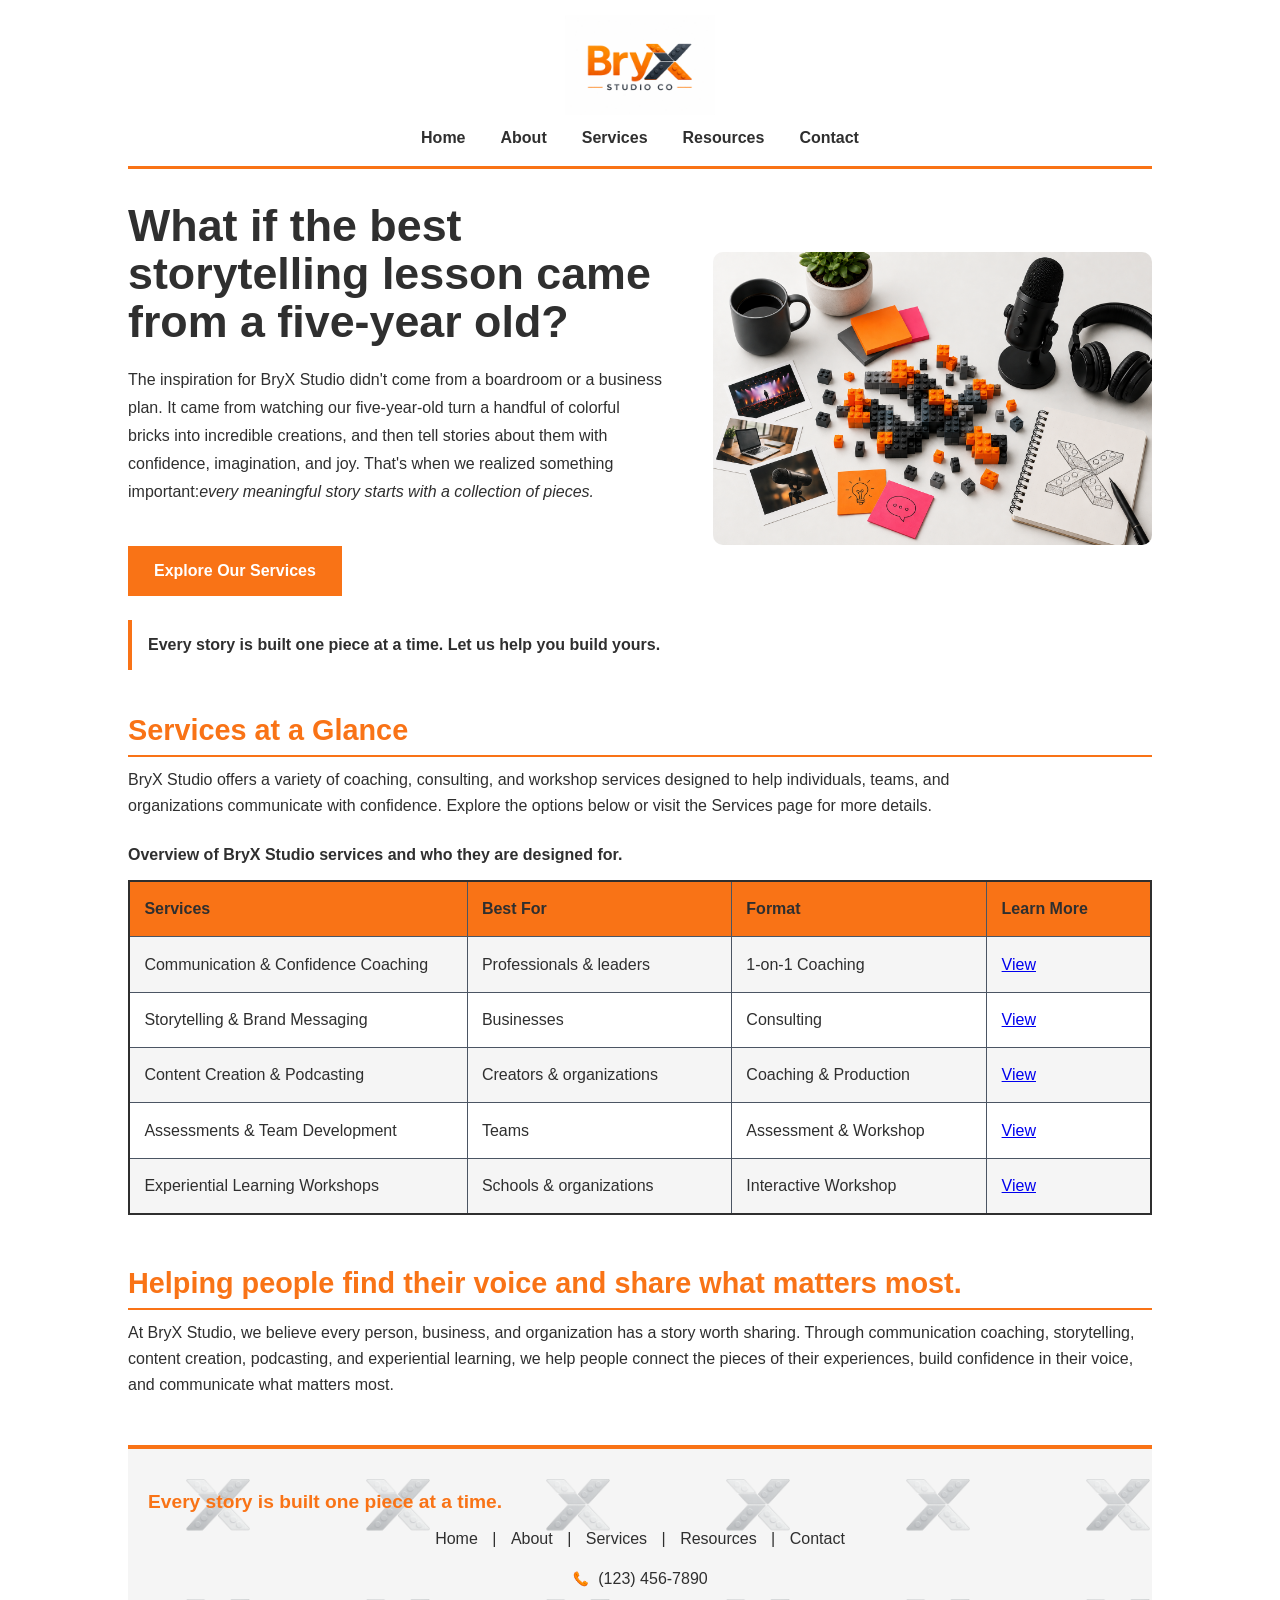
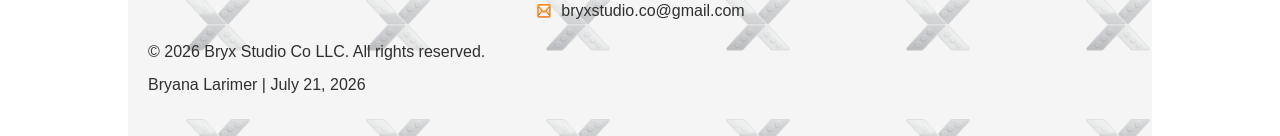
==== commit 7bab554e: "Add files via upload" ====
--- a/webdevelopment/index.html
+++ b/webdevelopment/index.html
@@ -1,7 +1,7 @@
 <!DOCTYPE html>
 <html lang="en">
     <!--Name: Bryana Larimer
-    Date: July 3, 2026
+    Date: July 21, 2026
     Course: IS_LT-7355
     Description: BryX Studio Home Page
     Introduces visitors to BryX Studio through a hero section, business overview,
@@ -10,29 +10,33 @@
     <head>
         <meta charset="UTF-8">
         <meta name="viewport" content="width=device-width, initial-scale=1.0">
-        <title>Storytelling, Podcasting, & Communication | BryX Studio</title>
-        <!-- Link to external CSS for styling --> <link rel="stylesheet" href="style.css">
-        <!--Link to external navigation styling--> <link rel="stylesheet" href="nav.css">
+        <title>BryX Studio Services | Coaching, Storytelling, &amp; Workshops</title>
+            <!---Favicon--> <link rel="shortcut icon" type="image/x-icon" href="images/favicon.ico">
+           <!-- Link to external CSS for styling --> <link rel="stylesheet" href="style.css">
+            <!--Link to external navigation styling--> <link rel="stylesheet" href="nav.css">
     </head>
 
 <!-- Site header and main navigation -->
     <body>
-         <header class="site-header">
+                <header class="site-header">
             <img src="images/BryXStudiologo.png" alt="BryX Studio logo" class="site-logo">
+        <!--Hidden checkbox controls the mobile menu-->
+        <input type="checkbox" id="menu-toggle">
+        <!--Hamburger icon-->
+        <label for="menu-toggle" class="hamburger">&#9776;</label>
         <!-- Navigation menu is in alignment with business page requirements -->
             <nav class="main-nav">
                 <ul>
                     <li><a href="index.html">Home</a></li>
                     <li><a href="about.html">About</a></li>
-    <!--Dropdown navigation-->
                     <li class="dropdown">
-                        <a href="services.html">Services</a>
+                        <a href="project.html">Services</a>
                         <ul class="dropdown-menu">
-                            <li><a href="#">Communication & Confidence Coaching</a></li>
-                            <li><a href="#">Storytelling & Brand Messaging</a></li>
-                            <li><a href="#">Content Creation & Podcasting</a></li>
-                            <li><a href="#">Assessments & Team Development</a></li>
-                            <li><a href="#">Experiential Learning Workshops</a></li>
+                            <li><a href="project.html#communication">Communication & Confidence Coaching</a></li>
+                            <li><a href="project.html#storytelling">Storytelling & Brand Messaging</a></li>
+                            <li><a href="project.html#content">Content Creation & Podcasting</a></li>
+                            <li><a href="project.html#assessments">Assessments & Team Development</a></li>
+                            <li><a href="project.html#workshops">Experiential Learning Workshops</a></li>
                         </ul>
                     </li>
                     <li><a href="resources.html">Resources</a></li>
@@ -85,14 +89,14 @@
                         Overview of BryX Studio services and who they are designed for.
                     </caption>
 
-                    <thread>
+                    <thead>
                         <tr>
                             <th scope="col">Services</th>
                             <th scope="col">Best For</th>
                             <th scope="col">Format</th>
                             <th scope="col">Learn More</th>
                         </tr>
-                    </thread>
+                    </thead>
 
                     <tbody>
                         <tr>
@@ -135,7 +139,7 @@
         </section>
             
        <!-- This is the final section of the page and includes the mission content. -->   
-        <section>
+        <section class="home-mission">
             <h2>Helping people find their voice and share what matters most. </h2>
             <p>At BryX Studio, we believe every person, business, and organization has a story worth sharing.
             Through communication coaching, storytelling, content creation, podcasting, and experiential learning,
@@ -143,11 +147,10 @@
             what matters most.</p>
         </section>
     </main>
+         
+   <!-- Footer -->
+        <footer class="site-footer">
 
-        <br>
-         
-    <!-- Footer -->
-        <footer class="site-footer">
             <p class="footer-motto">
                 Every story is built one piece at a time.
             </p>
@@ -155,19 +158,30 @@
             <nav class="footer-nav">
                 <a href="index.html">Home</a> |
                 <a href="about.html">About</a> |
-                <a href="services.html">Services</a> |
+                <a href="project.html">Services</a> |
                 <a href="resources.html">Resources</a> |
                 <a href="contact.html">Contact</a>
             </nav>
 
-            <p class="footer-contact"> 
-                bryxstudio.co@gmail.com | PO Box 8067 Columbia, MO 65205
-            </p>
-            <p>&copy; 2026 Bryx Studio Co LLC. All rights reserved.</p>
+            <!--Contact information-->
+            <div class="footer-contact">
+                <p>
+                    <img src="images/images_phone-icon.png" alt="Phone" class="footer-icon">
+                    (123) 456-7890
+                </p>
+
+                <p>
+                    <img src="images/images_email-icon.png" alt="Email" class="footer-icon">
+                    bryxstudio.co@gmail.com
+                </p>
+            </div>
+
+            <p class="footer-copyright">
+            &copy; 2026 Bryx Studio Co LLC. All rights reserved.</p>
 
         <!--Assignments requirement-->
             <p class="footer-assignment">
-            Bryana Larimer | July 10, 2026
+            Bryana Larimer | July 21, 2026
             </p>
         </footer>
         </body>
--- a/webdevelopment/style.css
+++ b/webdevelopment/style.css
@@ -58,46 +58,41 @@
 
 /*Hero section*/
             .hero {
-               display: flex;
-               align-items: center;
-               justify-content: space-between;
-               gap: 4rem;
-               max-width: 1200px;
-               margin: 0 auto;
-               padding: 3rem 2 rem;
+                display: grid;
+                grid-template-columns: minmax(0, 1.1fr) minmax(0, 0.9fr);
+                align-items: center;
+                gap: 3rem;
+                max-width: 1100px;
+                margin: 0 auto;
+                padding: 2rem 0 1.5rem;
             }
 
             .hero-content {
-                flex: 1.1;
-            }
-
-            .hero h1 {
-                font-size: 3rem;
-                line-height: 1.1;
-                margin-bottom: 1rem;
+                min-width: 0;
+            }
+
+            .hero-content h1 {
+                font-size: clamp(2.25rem, 3.5vw, 3.25rem);
+                line-height: 1.08;
+                margin-top: 0;
+                margin-bottom: 1.25rem;
             }
 
             .hero-content p {
-                max-width: 38rem;
-                line-height: 1.8;
-                margin-bottom: 2rem;
+                max-width: 40rem;
+                line-height: 1.75;
+                margin-bottom: 1.5rem;
             }
 
             .hero-image {
-                flex: 0.9;
+                min-width: 0;
             }
 
             .hero-image img {
+                display: block;
                 width: 100%;
                 height: auto;
-                display: block;
                 border-radius: 10px;
-            }
-
-            .hero::after {
-                content: "";
-                display: block;
-                clear: both;
             }
 
             .hero-content .button {
@@ -105,25 +100,49 @@
                 margin-top: 1rem;
             }
 
-            @media screen and (max-width:600px) {
+        /*Homepage hero mobile*/
+            @media screen and (max-width: 600px) {
                 .hero {
-                    flex-direction: column;
-                    text-align: center;
-                    gap: 2rem;
-                }
-
-                .hero-content,
+                    grid-template-columns: 1fr;
+                    gap: 1.75rem;
+                    padding: 1.5rem 0;
+                }
+
+                .hero-content h1 {
+                    font-size: 2.1rem;
+                }
+
+                .hero-content p {
+                    max-width: none;
+                }
+
                 .hero-image {
-                    width: 100%;
-                }
-
-                .hero-content h1 {
-                    font-size: 2rem;
-                }
-
-                .hero-content p {
-                    max-width: 100%;
-                }
+                    order: -1;
+                }
+            }
+
+        /*Homepage quote*/
+            .quote {
+                max-width: 1100px;
+                margin: 0 auto 2.5rem;
+            }
+
+            .quote blockquote {
+                margin: 0;
+                padding: 0.75rem 0 0.75rem 1rem;
+                border-left: 4px solid #F97316;
+                font-family: "Montserrat", Arial, sans-serif;
+                font-size: 1rem;
+            }
+
+        /*Homepage mission section*/
+            .home-mission {
+                max-width: 1100px;
+                margin: 3rem auto;
+            }
+
+            .home-mission h2 {
+                margin-top: 0;
             }
 
 /*Button styles*/
@@ -320,7 +339,7 @@
                background-repeat: repeat;
                background-size: 180px;
                padding: 30px 20px;
-               margin-top: 60px;
+               margin-top: 3rem;
             }
 
             .site-footer .footer-motto {
@@ -990,21 +1009,55 @@
             }
 
 /*Services snapshop table*/
+                .services-snapshot {
+                    max-width: 1100px;
+                    margin: 2rem auto 3rem;
+                }                
+
+                .services-snapshot h2 {
+                    margin-top: 0;
+                }
+
+                .services-snapshot > p {
+                    max-width: 850px;
+                    margin-bottom: 1.5rem;
+                }
+
                 .table-wrapper {
+                    width: 100%;
                     overflow-x: auto;
                 }
 
                 .services-snapshot table {
                     width: 100%;
                     border-collapse: collapse;
-                    border: 2px solid;
+                    border: 2px solid #2F2F2F;
+                    table-layout: fixed;
+                    margin: 0;
+                }
+
+                .services-snapshot caption {
+                    caption-side: top;
+                    text-align: left;
+                    font-weight: bold;
+                    padding-bottom: 0.75rem;
                 }
 
                 .services-snapshot th,
                 .services-snapshot td {
-                    padding: 1rem;
+                    padding: 0.9rem;
                     text-align: left;
-                    border: 1px solid;
+                    vertical-align: top;
+                    border: 1px solid #4B5563;
+                    overflow-wrap: break-word;
+                }
+
+                .services-snapshot thead {
+                    background-color: #F97316;
+                }
+
+                .services-snapshot thead th {
+                    color:#2F2F2F
                 }
 
                 .services-snapshot tbody tr:nth-child(odd) {
@@ -1015,11 +1068,36 @@
                     background-color: #FFFFFF;
                 }
 
+                .services-snapshot th:nth-child(1),
+                .services-snapshot td:nth-child(1) {
+                    width: 34%;
+                }
+
+                .services-snapshot th:nth-child(2),
+                .services-snapshot td:nth-child(2) {
+                    width: 26%;
+                }
+
+                .services-snapshot th:nth-child(3),
+                .services-snapshot td:nth-child(3) {
+                    width: 25%;
+                }
+
+                .services-snapshot th:nth-child(4),
+                .services-snapshot td:nth-child(4) {
+                    width: 15%;
+                }
+
             /*Responsive table*/
                 @media screen and (max-width: 600px) {
+
+                    .services-snapshot table {
+                        min-width: 650px;
+                    }
+
                     .services-snapshot th,
                     .services-snapshot td {
-                        padding: 0.65rem;
+                        padding: 0.7rem;
                         font-size: 0.9rem;
                     }
                 }
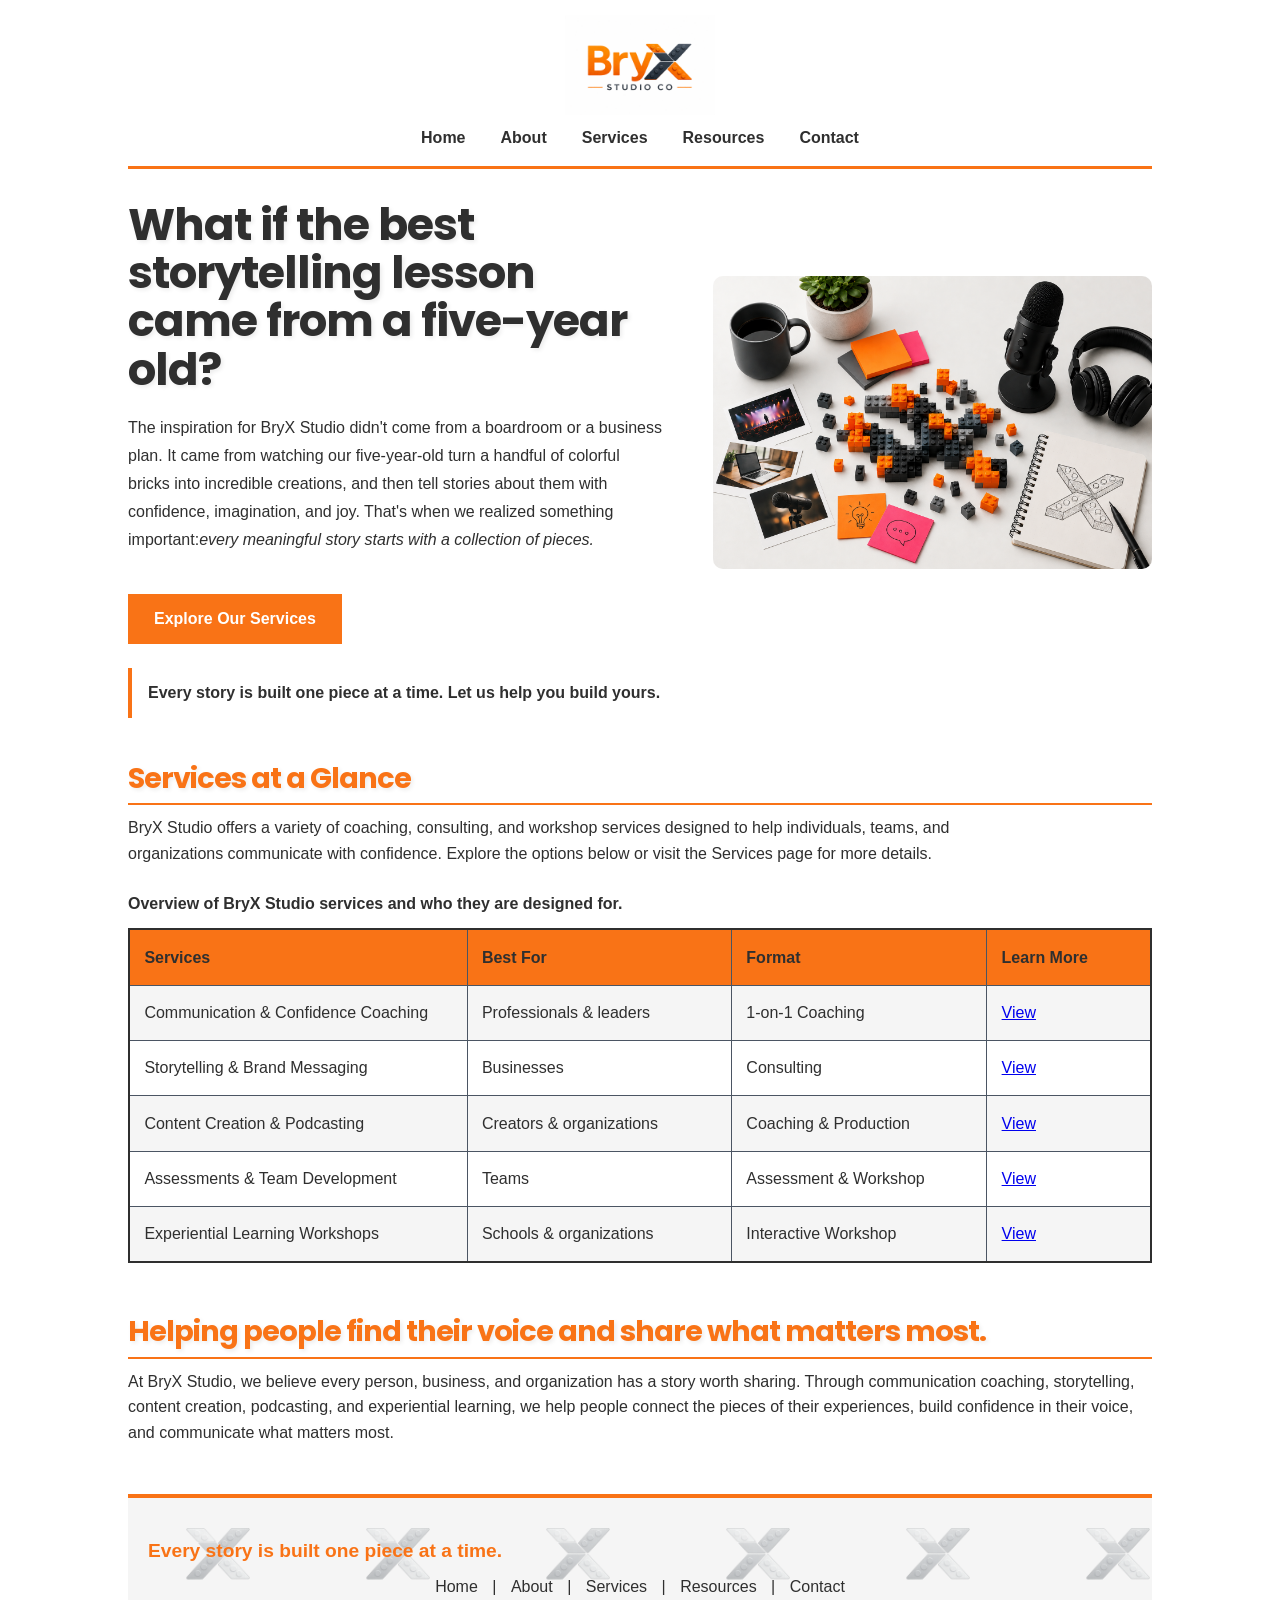
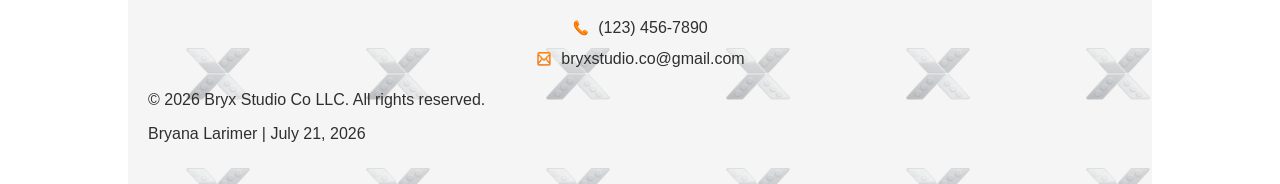
==== commit 187a8e00: "Add files via upload" ====
--- a/webdevelopment/index.html
+++ b/webdevelopment/index.html
@@ -12,6 +12,10 @@
         <meta name="viewport" content="width=device-width, initial-scale=1.0">
         <title>BryX Studio Services | Coaching, Storytelling, &amp; Workshops</title>
             <!---Favicon--> <link rel="shortcut icon" type="image/x-icon" href="images/favicon.ico">
+            <!--Custom font used here-->
+            <link rel="preconnect" href="https://fonts.googleapis.com">
+<link rel="preconnect" href="https://fonts.gstatic.com" crossorigin>
+<link href="https://fonts.googleapis.com/css2?family=Poppins:ital,wght@0,100;0,200;0,300;0,400;0,500;0,600;0,700;0,800;0,900;1,100;1,200;1,300;1,400;1,500;1,600;1,700;1,800;1,900&display=swap" rel="stylesheet">
            <!-- Link to external CSS for styling --> <link rel="stylesheet" href="style.css">
             <!--Link to external navigation styling--> <link rel="stylesheet" href="nav.css">
     </head>
--- a/webdevelopment/style.css
+++ b/webdevelopment/style.css
@@ -1100,4 +1100,13 @@
                         padding: 0.7rem;
                         font-size: 0.9rem;
                     }
-                }+                }
+            
+/*Custom font from Google Fonts applied to site*/
+                    .hero h1,
+                    .services-snapshot h2,
+                    .home-mission h2 {
+                        font-family: "Poppins", sans-serif;
+                        letter-spacing: -1px;
+                        text-shadow: 2px 2px 4px rgba(0,0,0,0.08);
+                    }
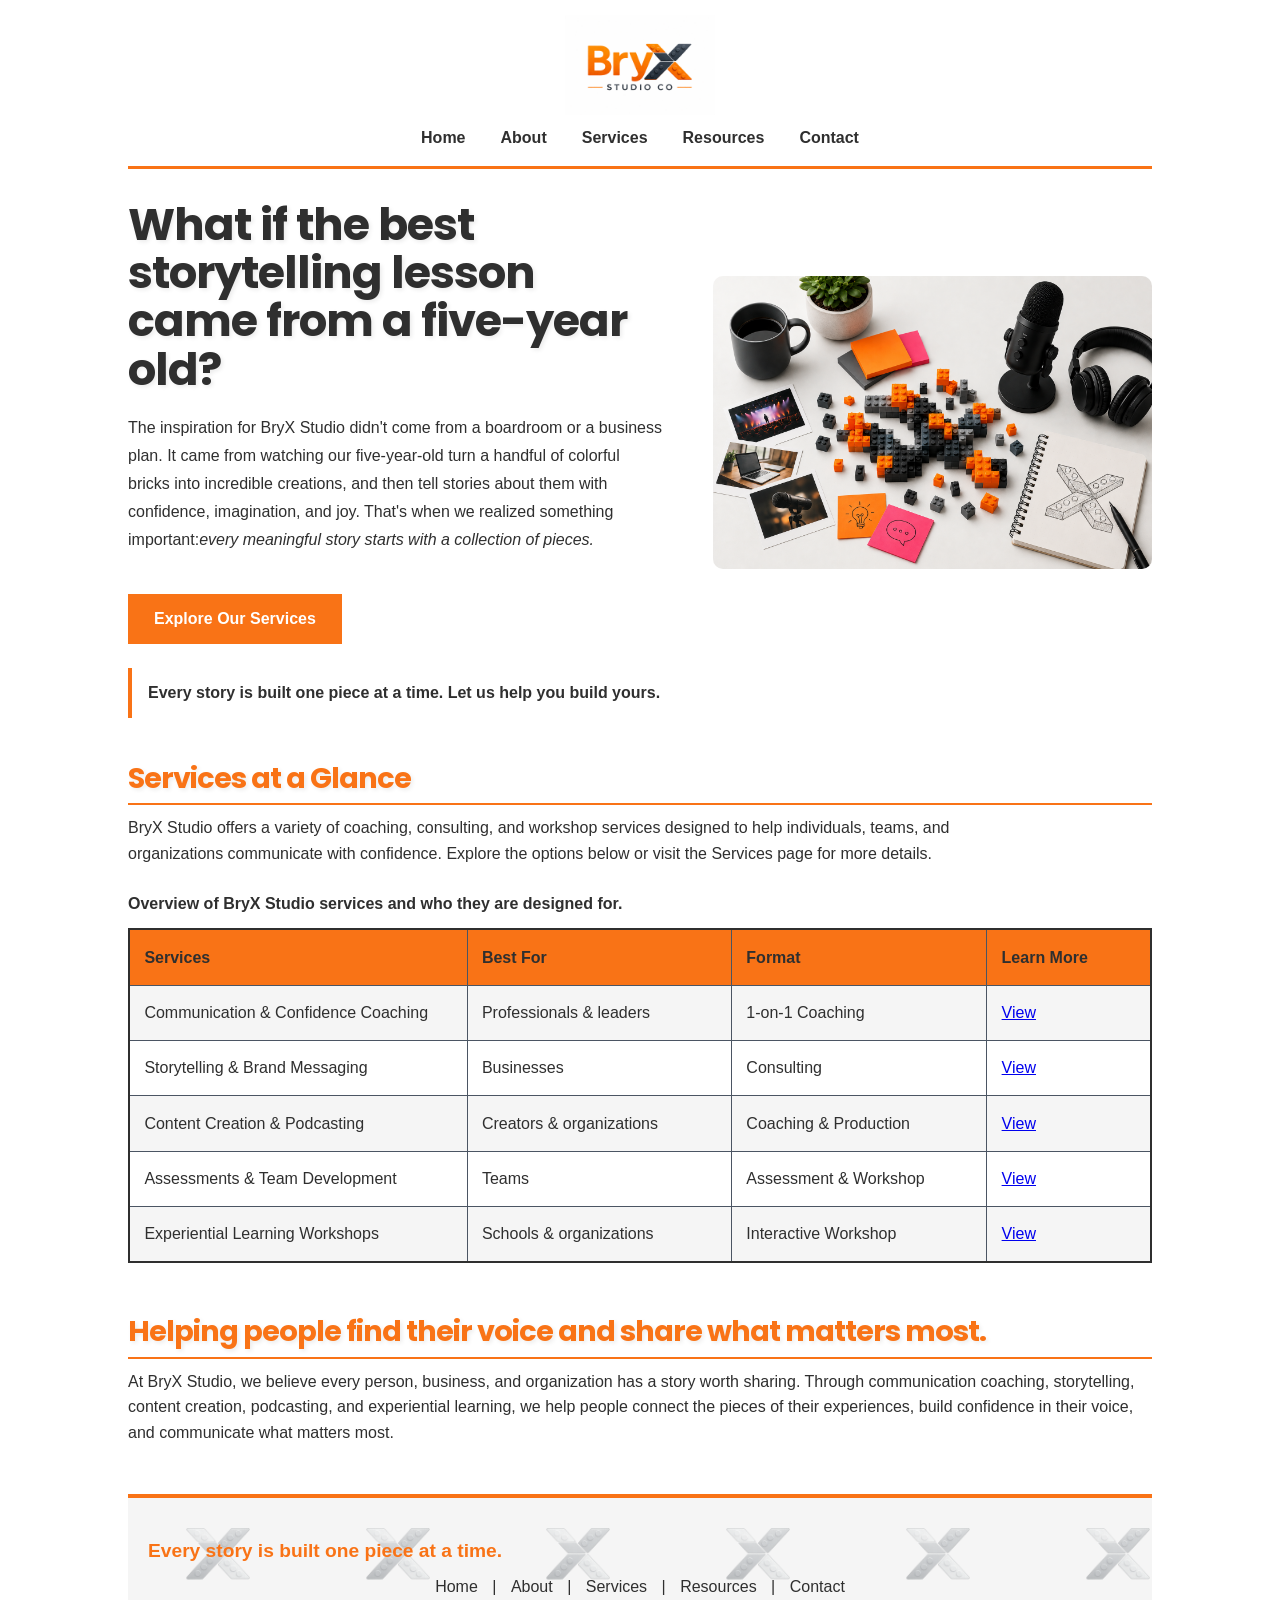
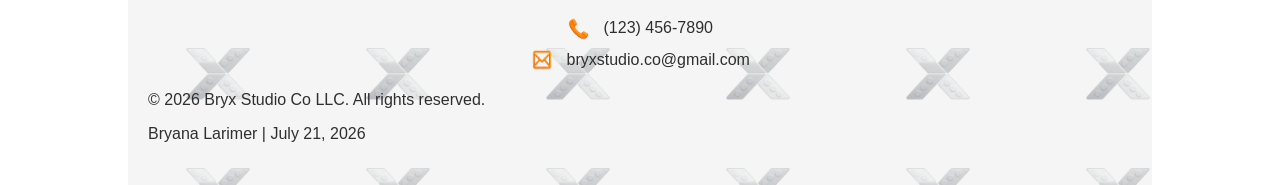
==== commit 260c6628: "Add files via upload" ====
--- a/webdevelopment/index.html
+++ b/webdevelopment/index.html
@@ -170,13 +170,17 @@
             <!--Contact information-->
             <div class="footer-contact">
                 <p>
+                    <a href="tel:+11234567890">
                     <img src="images/images_phone-icon.png" alt="Phone" class="footer-icon">
                     (123) 456-7890
+                    </a>
                 </p>
 
                 <p>
+                    <a href="mailto:bryxstudio.co@gmail.com">
                     <img src="images/images_email-icon.png" alt="Email" class="footer-icon">
                     bryxstudio.co@gmail.com
+                    </a>
                 </p>
             </div>
 
--- a/webdevelopment/style.css
+++ b/webdevelopment/style.css
@@ -384,10 +384,22 @@
 
         /*Small footer icons*/
             .footer-icon {
-                width: 18px;
-                height: 18px; 
-                margin-right: 2px;
+                width: 24px;
+                height: 24px; 
+                margin-right: 8px;
                 vertical-align: middle;
+                transition: transform 0.3s ease, filter 0.3s ease;
+            }
+
+            .footer-contact a:hover .footer-icon,
+            .footer-contact a:focus .footer-icon {
+                transform: scale(1.2);
+                filter: drop-shadow(0 0 5px rgba(249, 115, 22, 0.65));
+            }
+
+            .footer-contact a {
+                color: inherit;
+                text-decoration: none;
             }
 
 /*About page media*/
